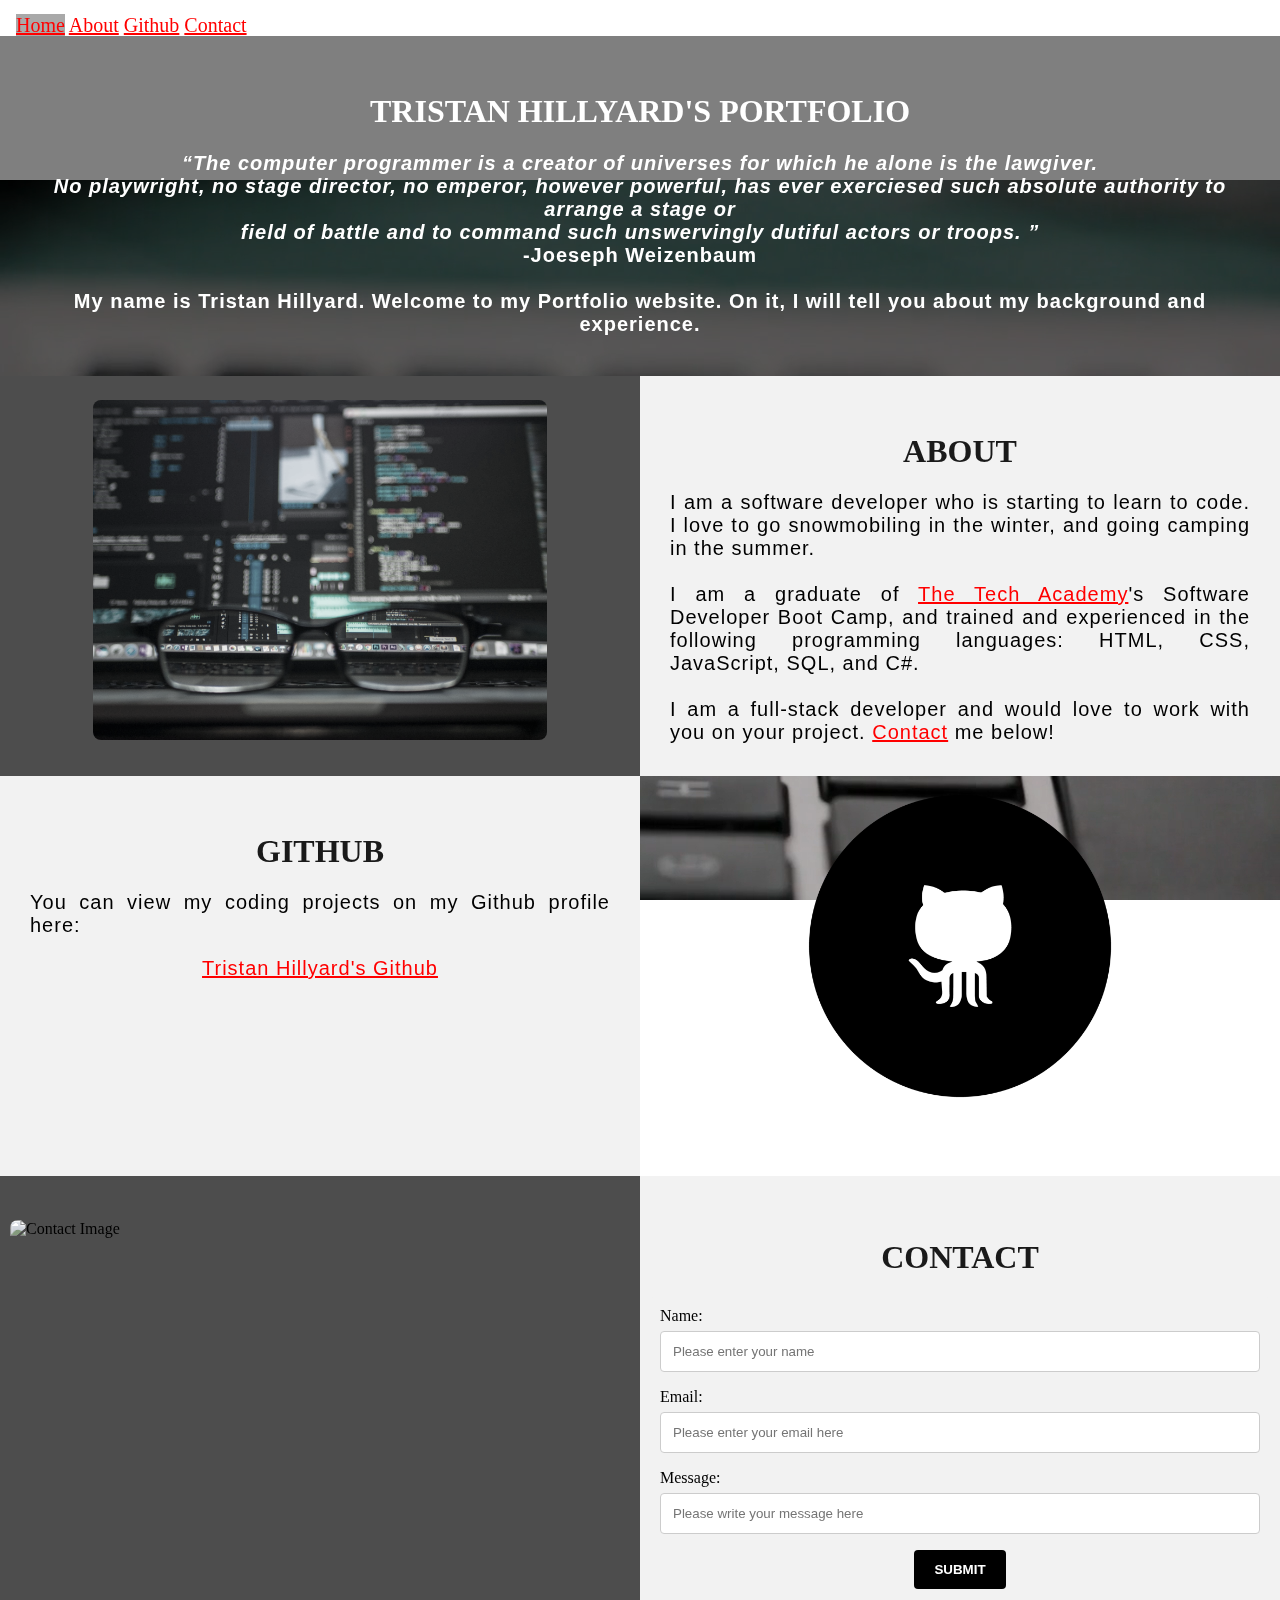
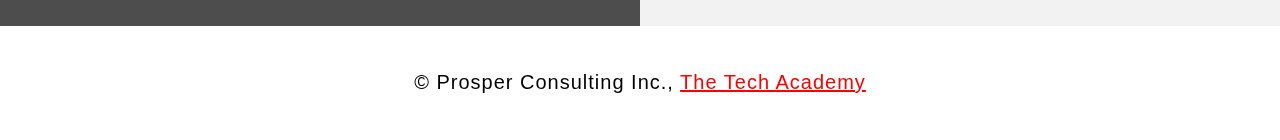
==== Final HTML&CSS Assignment/index.html @ 272a3c4b "Portfolio" ====
<!DOCTYPE html>
<html lang="en">
    <head>
        <meta charset="utf-8">
        <meta name="viewport" content="width=device-width"/>
        <title>Tristan Hillyard</title>
        <link rel="stylesheet" text="text/css" href="./CSS/portfolio.css">
    </head>

    <body class="Background">

            <div class="navbar">
                <a class="active" href="#home">Home</a>
                <a href="About">About</a>
                <a href="Github">Github</a>
                <a href="Contact">Contact</a>
            </div>

            <br>
            <br>

            <div id="Home">
                <video autoplay muted loop id="Keyboard">
                    <source src="Images/Keyboard.mp4" type="video/mp4">
                    Your browser does not support HTML5 video.
                </video>
            </div>

            <!--Video text-->
            <div class="Video_Text">
                <h1 class="white_text">Tristan Hillyard's Portfolio</h1>
                <strong>
                    <p class="center">
                        <q>The computer programmer is a creator of universes for which he alone is the lawgiver.
                            <br>No playwright, no stage director, no emperor, however powerful, has ever exerciesed such
absolute authority to arrange a stage or
                            <br>field of battle and to command such unswervingly dutiful actors or troops.
                        </q>
                        <br> -Joeseph Weizenbaum
                        <br>
                        <br> My name is Tristan Hillyard. Welcome to my Portfolio website. On it, I will tell you about my background and experience.
                    </p>
                </strong>
            </div>

            <!--About Section-->
            <div class="Row" id="About">
                <!--Left Column-->
                <div class="Column_2">
                    <img src="Images/glasses.jpg" alt="Glasses and coding screen">
                </div>
                <!--Right Column-->
                <div class="Column_1">
                    <h1>About</h1>
                    <P> I am a software developer who is starting to learn to code. I love to go snowmobiling in the winter, and going camping in the summer.
                        <br>
                        <br> I am a graduate of <a href="https://www.learncodinganywhere.com" target="_blank">The Tech Academy</a>'s Software Developer Boot Camp, and trained and experienced in the following programming languages:
HTML, CSS, JavaScript, SQL, and C#.
                        <br>
                        <br>I am a full-stack developer and would love to work with you on your project. <a href="#Contact">Contact</a> me below!
                    </P>
                </div>
            </div>

            <!--Github section-->
            <div class="Row" id="Github">
                <!--Left Column-->
                <div class="Column_1">
                    <h1>Github</h1>
                    <p>
                        You can view my coding projects on my Github profile here:
                        <br>
                        <p class="center"><a href="https://github.com/TristanHillyard" target="_blank">Tristan Hillyard's Github</a></p>
                    </p>
                </div>
                <!--Right Column-->
                <div clas="Column_2">
                    <a href="https://github.com/TristanHillyard" target="_blank"><img src="Images/Github.png" alt="Github Logo"></a>
                </div>
            </div>

            <!--Contact Section-->
            <div class="Row" id="Conact">
                <!--Contact Image, Left column-->
                <div class="Column_2 Column_tall">
                    <img src="Images/longcodingscreen.jpg" alt="Contact Image">
                </div>
                <!--Contact Form Right Column-->
                <div class="Column_1 Column_tall">
                    <h1>Contact</h1>
                    <!--This specifies where and how to send the form data; we are leacing it blank-->
                    <form action="https://formspree.io/f/xrgolqvj" method="POST"><!--Here we are utilizing a 3rd party service to submit the contact form data, inster your formspree endpoint in the action attribute-->
                        <label>Name:</label>
                            <input type="text" placeholder="Please enter your name">
                        <label>Email:</label>
                            <input type="text" id="Email" name="Message" placeholder="Please enter your email here">
                        <label>Message:</label>
                            <input type="text" id="Message" name="Message" placeholder="Please write your message here">
                            <input type="submit" value="SUBMIT">
                    </form>
                </div>
            </div>

            <!--Footer Section-->
            <footer>
                <p>
                    <p class="center">&copy; Prosper Consulting Inc., <a href="https://www.learncodinganywhere.com/" target="_blank">The Tech Academy</a></p>
                </p>
            </footer>
    </body>
</html>
---- Final HTML&CSS Assignment/CSS/portfolio.css ----
/* General Styling */
/* Body */
body {
    margin: 0%; /* This ensures our site displays all the way to the edge of the browser */
} 

/*Heading 1 elements */
h1 {
    text-transform: uppercase;
    font-family: 'Times New Roman', Times, serif;
    text-align: center;
    margin-top: 3%;
    color: #1a1a1a;
}

/*Heading 1 element effects */
h1:hover {
    filter: grayscale(5%);
    transform: scale(1.1);
    transition: transform 1s;
}

/* Styling for portfolio title text */
.white_text {
    color: #fff;
}

/* Paragraph elements */
p {
    font-family: Arial, Helvetica, sans-serif;
    text-align: justify;
    letter-spacing: 1px;
    font-size: 20px;
    padding-left: 20px;
    padding-right: 20px;
}

p:hover {
    transition: transfroms 1s;
        transform: scale(1.01);
}

.center {
    text-align: center;
}

.center:hover {
    transition: transform 2s;
    transform: scale(1.1);
}

a {
    color: red;
}

q {
    font-style: italic;
}

img {
    filter: grayscale(75%);
    border-radius: 8px;
    max-width: 100%;
    height: 340px;
    display: block;
    margin-left: auto;
    margin-right: auto;
}

img:hover {
    filter: grayscale(5%);
    transition: transform 1s;
    transform: scale(1.1);
}

/* The @media rule is used in media queries to apply different styles for different media/types
of devices. On screens 576px and smaller the images will be 100px tall and centered vertically
in the column */
@media screen and (max-width: 576px) {
    img {
        height: 100px;
        margin-top: 150px;
    }
}

/* Styling for footer element */
footer {
    padding: 2%;
    background-color: white;
}
/* End of General Styling */

/* NavBar Styling */
.navbar {
    float: left;
    display: block;
    color: white;
    padding: 14px 16px;
    text-decoration: none;
    font-family: Cambria, Cochin, Georgia, Times, 'Times New Roman', serif;
    font-size: 20px;
    text-align: center;
    position: relative;
    -webkit-animation: moveNavText 5.75s;
    animation: moveNavText 5.75s;
}

/*moveNavText animation effects for moving the navbar text from above the view to hte navbar */
@keyframes moveNavText {
    from {top: -100vw;}
    to {top: 0vw;}
}

/*Screens 576px and smaller will display navbar links equally distributed */
@media screen and (max-width: 576px) {
    .navbar a{
        width: 25%;
        font-size: 12px;
    }
}

/* Navbar hover effects */
.navbar a:hover {
    background-color: #f4f4f4;
    color: black;
    font-weight: bold;
}

/*Navbar home button */
.navbar a.active {
    background-color: darkgray;
}
/*End of Navbar Styling */

/*Video Styling */
#Keyboard {
    position: fixed;
    right: 0;
    bottom: 0;
    min-width: 100%;
    z-index: -1;
}

/* Screens that are 567 px and smaller will not display the backgroud video */
@media screena and (max-width:576p) {
    #Keyboard {
        display: none;
    }
}

/*Texts over the video */
.Video_Text {
    background-color: rgba(0,0,0,0.5);
    color: white;
    width: 100%;
    padding: 20px;
    position: relative;
    -webkit-animation: moveVideoText 5.75s;
    animation: moveVideoText 5.75s;
}

/* This animation effect causes the overlay video text to move up from the bottom of the page upon page load*/
@keyframes moveVideoText {
    from {top: -100vw;}
    to {top: 0vw;}
}
/*End of Video Styling */

/*Table Styling  this section covers the styling of the columns and rows within the table*/
* {
    box-sizing: border-box;
}

.Column_1 {
    float: left;
    width: 50%; /*This ensures the column takes up half of the page width */
    padding: 10px;
    padding-top: 3%; /*Space between the top of the column and headings */
    height: 400px;
    background-color: #f2f2f2;
}

@media screen and (max-width: 576px){
    .Column_1 {
        overflow: auto;
    }
}

.Column_2 {
    float: left;
    width: 50%;
    padding: 10px;
    padding-top: 1.9%;
    height: 400px;
    background-color: #4d4d4d;
}

/*This class applied to the columns in teh final row, overriding the height and padding
to provide more room for the contact form while keeping the rest of column1&2 */
.Column_tall {
    padding-top: 3.5%;
    height: 450px;
}

/* This inserts something after the content of selected elements */
.Row:after {
    content: "";
    display: table;
    clear: both;
}
/*End of table styling */

/*Contact Form Styling */
input[type=text] {
    width: 100%;
    padding: 12px;
    border: 1px solid #ccc;
    border-radius: 4px;
    box-sizing: border-box;
    margin-top: 6px;
    margin-bottom: 16px;
    resize: vertical;
    font-family: 'Gill Sans', 'Gill Sans MT', Calibri, 'Trebuchet MS', sans-serif;
}

/*Hover effects for input boxes */
input[type=text]:hover {
    box-shadow: 0 0 5px #00004d inset; /*Creates blue shadow */
}

/*Submit Button */
input[type=submit] {
    background-color: black;
    color: white;
    font-weight: bold;
    padding: 12px 20px;
    border: none;
    border-radius: 4px;
    cursor: pointer;
    display: block;
    margin-left: auto;
    margin-right: auto;
    font-family: 'Gill Sans', 'Gill Sans MT', Calibri, 'Trebuchet MS', sans-serif;
}

/* Hover effect for submit button */
input[type=submit]:hover {
    background-color: white;
    color: black;
    transform: scale(1.5);
    transition: transform 1.5s;
}

/* Form element */
form {
    border-radius: 5px;
    background-color: #f2f2f2;
    padding: 10px;
    font-family: "Trebuchet MS", Optima;
}
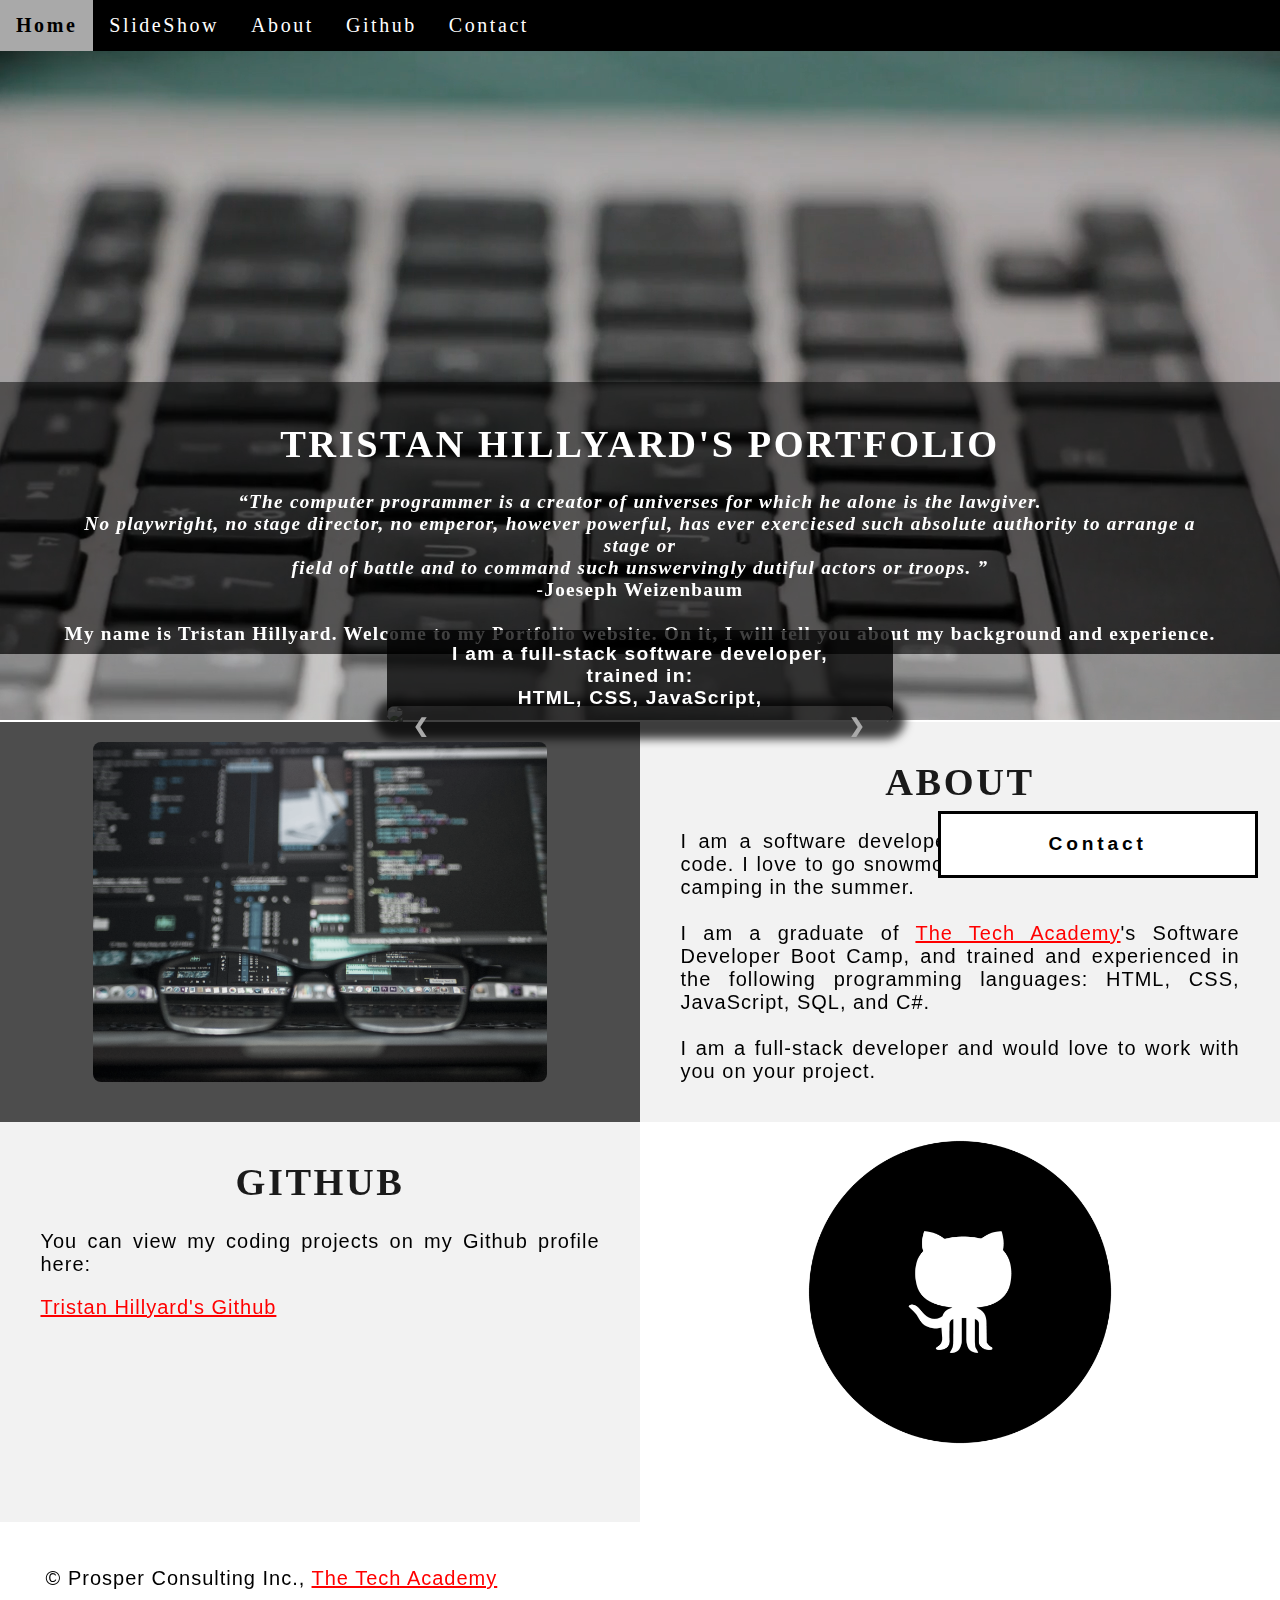
==== commit 5b401969: "Update Portfolio" ====
--- a/Final HTML&CSS Assignment/index.html
+++ b/Final HTML&CSS Assignment/index.html
@@ -11,15 +11,19 @@
 
             <div class="navbar">
                 <a class="active" href="#home">Home</a>
+                <a href="#SlideShow">SlideShow</a>
                 <a href="About">About</a>
                 <a href="Github">Github</a>
-                <a href="Contact">Contact</a>
+                <a onclick="openForm()" ondblclick="closeForm()">Contact</a> <!--Makes it so that our openForm function runs when we click contact-->
             </div>
 
             <br>
             <br>
 
             <div id="Home">
+                <br>
+                <br>
+
                 <video autoplay muted loop id="Keyboard">
                     <source src="Images/Keyboard.mp4" type="video/mp4">
                     Your browser does not support HTML5 video.
@@ -28,19 +32,48 @@
 
             <!--Video text-->
             <div class="Video_Text">
-                <h1 class="white_text">Tristan Hillyard's Portfolio</h1>
-                <strong>
-                    <p class="center">
-                        <q>The computer programmer is a creator of universes for which he alone is the lawgiver.
-                            <br>No playwright, no stage director, no emperor, however powerful, has ever exerciesed such
+                <h1 style="color:white;">Tristan Hillyard's Portfolio</h1>
+                <p>
+                    <strong>
+                        <center>
+                            <q>The computer programmer is a creator of universes for which he alone is the lawgiver.
+                                <br>No playwright, no stage director, no emperor, however powerful, has ever exerciesed such
 absolute authority to arrange a stage or
-                            <br>field of battle and to command such unswervingly dutiful actors or troops.
-                        </q>
-                        <br> -Joeseph Weizenbaum
-                        <br>
-                        <br> My name is Tristan Hillyard. Welcome to my Portfolio website. On it, I will tell you about my background and experience.
-                    </p>
-                </strong>
+                                <br>field of battle and to command such unswervingly dutiful actors or troops.
+                            </q>
+                            <br> -Joeseph Weizenbaum
+                            <br>
+                            <br> My name is Tristan Hillyard. Welcome to my Portfolio website. On it, I will tell you about my background and experience.
+                        </center>
+                    </strong
+                </p>
+            </div>
+
+            <!--Slideshow section-->
+            <div id="#SlideShow">
+                <div id="Slideshow_Background">
+                    <div id="Slideshow_Container">
+
+                        <div class="mySlides fade">
+                            <div class="Slide_Number">1 / 2</div>
+                            <img class="Slide_Show_Images" src="./Images/portfolio_1.jpg" style="width: 100%">
+                            <div class="text">I am a full-stack software developer, <br> trained in:<br>HTML, CSS, JavaScript,</div>
+                        </div>
+
+                        <div class="mySlides fade">
+                            <div class="Slide_Number">2 / 2</div>
+                            <img class="Slide_Show_Images" src="Images/portfolio_2.jpg" style="width: 100%;">
+                            <div class="text">
+                                <a onclick="openForm()" href="#Contact" style="color:white;">Contact me now!</a>
+                            </div>
+                        </div>
+                        <a class="Previous" onclick="plusSlides(-1)">&#10094;</a>
+                        <a class="Next" onclick="plusSlides(1)">&#10095</a>
+                    </div>
+                    <div style="text-align: center;">
+                        <span class="dot" onclick="currentSlide(1)"></span>
+                        <span class="dot" onclick="currentSlide(2)"></span>
+                </div>
             </div>
 
             <!--About Section-->
@@ -57,7 +90,7 @@
                         <br> I am a graduate of <a href="https://www.learncodinganywhere.com" target="_blank">The Tech Academy</a>'s Software Developer Boot Camp, and trained and experienced in the following programming languages:
 HTML, CSS, JavaScript, SQL, and C#.
                         <br>
-                        <br>I am a full-stack developer and would love to work with you on your project. <a href="#Contact">Contact</a> me below!
+                        <br>I am a full-stack developer and would love to work with you on your project.
                     </P>
                 </div>
             </div>
@@ -80,25 +113,22 @@
             </div>
 
             <!--Contact Section-->
-            <div class="Row" id="Conact">
-                <!--Contact Image, Left column-->
-                <div class="Column_2 Column_tall">
-                    <img src="Images/longcodingscreen.jpg" alt="Contact Image">
-                </div>
-                <!--Contact Form Right Column-->
-                <div class="Column_1 Column_tall">
-                    <h1>Contact</h1>
-                    <!--This specifies where and how to send the form data; we are leacing it blank-->
-                    <form action="https://formspree.io/f/xrgolqvj" method="POST"><!--Here we are utilizing a 3rd party service to submit the contact form data, inster your formspree endpoint in the action attribute-->
-                        <label>Name:</label>
-                            <input type="text" placeholder="Please enter your name">
-                        <label>Email:</label>
-                            <input type="text" id="Email" name="Message" placeholder="Please enter your email here">
-                        <label>Message:</label>
-                            <input type="text" id="Message" name="Message" placeholder="Please write your message here">
-                            <input type="submit" value="SUBMIT">
-                    </form>
-                </div>
+            <div id="Contact">
+                <button onclick="openForm()" class="Pop_Up_Button">Contact</button>
+                    <div class="form-popup" id="myform">
+                        <h1>Contact</h1>
+                        <!--This specifies where and how to send the form data; we are leacing it blank-->
+                        <form action="https://formspree.io/f/xrgolqvj" method="POST" class="form-container"><!--Here we are utilizing a 3rd party service to submit the contact form data, inster your formspree endpoint in the action attribute-->
+                            <label>Name:</label>
+                                <input type="text" placeholder="Please enter your name">
+                            <label>Email:</label>
+                                <input type="text" id="Email" name="Message" placeholder="Please enter your email here">
+                            <label>Message:</label>
+                                <input type="text" id="Message" name="Message" placeholder="Please write your message here">
+                <button type="submit" class="btn">SUBMIT</button>
+                <button type="button" class="btn cancel" onclick="closeForm()">CLOSE</button>
+                        </form>
+                    </div>
             </div>
 
             <!--Footer Section-->
@@ -107,5 +137,6 @@
                     <p class="center">&copy; Prosper Consulting Inc., <a href="https://www.learncodinganywhere.com/" target="_blank">The Tech Academy</a></p>
                 </p>
             </footer>
+            <script src="JS/portfolio.js"></script>
     </body>
 </html>--- a/Final HTML&CSS Assignment/CSS/portfolio.css
+++ b/Final HTML&CSS Assignment/CSS/portfolio.css
@@ -1,9 +1,276 @@
+html {
+    scroll-behavior: smooth; /*This ensures that the page scrolling is smooth when the nav bar is clicked */
+} 
 /* General Styling */
 /* Body */
 body {
     margin: 0%; /* This ensures our site displays all the way to the edge of the browser */
+    opacity: 1; /*this and transition affect the page loading fade in effect */
+    transition: 3s opacity;
+    letter-spacing: .2vw;
+    font-family: Georgia, 'Times New Roman', Times, serif;
+    font-size: 1.5vw;
 } 
 
+body.fade-out {
+    opacity: .1;
+    transition: none;
+}
+
+/*NavBar */
+.navbar {
+    overflow: hidden;
+    background-color: black;
+    position: fixed;
+    top: 0;
+    width: 100%;
+    z-index: 1;
+    position: fixed;
+    -webkit-animation:  moveNav 5s;
+    animation: moveNav 5s;
+}
+/* NavBar text */
+.navbar a{
+    float: left;
+    display: block;
+    color: white;
+    padding: 14px 16px;
+    text-decoration: none;
+    font-family: Cambria, Cochin, Georgia, Times, 'Times New Roman', serif;
+    font-size: 20px;
+    text-align: center;
+    position: relative;
+    -webkit-animation: moveNavText 5.75s;
+    animation: moveNavText 5.75s;
+    letter-spacing: .2vw;
+}
+
+@keyframes moveNav {
+    from {left: -100vw}
+    to {left: 0vw}
+}
+/*moveNavText animation effects for moving the navbar text from above the view to hte navbar */
+@keyframes moveNavText {
+    from {top: -100vw;}
+    to {top: 0vw;}
+}
+
+/*Screens 576px and smaller will display navbar links equally distributed */
+@media screen and (max-width: 576px) {
+    .navbar a{
+        width: 25%;
+        font-size: 12px;
+    }
+}
+
+/* Navbar hover effects */
+.navbar a:hover {
+    background-color: #f4f4f4;
+    color: black;
+    font-weight: bold;
+    cursor: pointer;
+    -webkit-transition-duration: 1s;
+    transition-duration: 1s;
+}
+
+/*Navbar home button */
+.navbar a.active {
+    background-color: darkgray;
+}
+
+@keyframes zoominoutsinglefeatured {
+    0% {
+        transform: scale(1.5,1.5);
+    }
+    100% {
+        transform: scale(1,1);
+    }
+}
+/*End of Navbar Styling */
+
+/*Video Styling */
+#Keyboard {
+    position: fixed;
+    right: 0;
+    bottom: 0;
+    min-width: 100%;
+    top: 0;
+    z-index: -1;
+    animation: zoominoutsinglefeatured 5s;
+}
+
+/*Texts over the video */
+.Video_Text {
+    background-color: rgba(0,0,0,0.5);
+    color: white;
+    width: 100%;
+    padding-top: .1vh;
+    padding-bottom: 1vh;
+    margin-top: 23%;
+    position: relative;
+    -webkit-animation: moveNav 4s;
+    animation: moveNav 4s;
+}
+
+/* Slideshow styling */
+#Slideshow_Background {
+    background: rgba(255,255,255, 0.35);
+}
+
+.mySlides {
+    display: none;
+}
+
+@-webkit-keyframes fade {
+    from {opacity: .4;}
+    to {opacity: 1;}
+}
+
+@keyframes fade {
+    from {opacity: .4;}
+    to {opacity: 1;}
+}
+
+/*Slide show Section / container */
+#Slideshow_Container {
+    width: 39.5vw;
+    height: auto;
+    padding-top: 4%;
+    position: relative;
+    margin: auto;
+}
+
+/*Images contained within the slideshow */
+.Slide_Show_Images {
+    vertical-align: middle;
+    height: auto;
+    box-shadow: 0px 5px 10px 12px rgba(0, 0, 0, .75);
+    width: auto;
+}
+
+/* Next and Previous */
+.Previous, .Next {
+    cursor: pointer;
+    position: absolute;
+    top: 50%;
+    width: auto;
+    padding: 2vw;
+    margin-top: -0vw;
+    color: darkgray;
+    font-weight: bold;
+    font-size: 1.5vw;
+    border-radius: 0 3px 3px 0;
+    user-select: none;
+    transition: 0.6 ease;
+}
+
+/*Positioning next */
+.Next {
+    right: 0;
+    border-radius: 3px 0 0 3px;
+}
+
+/*Hover affect for previous and next */
+.Previous:hover, .Next:hover {
+    background-color: rgba(0,0,0,0.8);
+    color: white;
+}
+
+/*Slideshow text */
+.text {
+    color: white;
+    padding: 1vw;
+    position: absolute;
+    bottom: 0;
+    width: 100%;
+    text-align: center;
+    font-family: Verdana, Geneva, Tahoma, sans-serif;
+    letter-spacing: .1vw;
+    font-size: 1.5vw;
+    background-color: rgba(0, 0, 0,0.75);
+    font-weight: bold;
+    border-radius: 7px 7px 7px 7px;
+}
+
+/*Number text 1/2 */
+.Slide_Number {
+    color: white;
+    position: absolute;
+    top: 0;
+    font-family: Verdana, Geneva, Tahoma, sans-serif;
+    letter-spacing: .1vw;
+    font-size: 1.5vw;
+    font-weight: bold;
+    display: none;
+}
+
+/*dots under the slideshow */
+.dot {
+    cursor: pointer;
+    height: 1vw;
+    width: 1vw;
+    margin: .25vw;
+    background-color: white;
+    border-radius: 50%;
+    display: inline-block;
+    transition: background-color 0.6s ease;
+    position: relative;
+    display: none;
+}
+
+/* Hover effect for the slideshow */
+.active, .dot:hover {
+    background-color: black;
+}
+
+/*fade animation */
+.fade {
+    -webkit-animation-name: fade;
+    -webkit-animation-duration: 1.5s;
+    animation-name: fade;
+    animation-duration: 1.5s;
+}
+/* This animation effect causes the overlay video text to move up from the bottom of the page upon page load*/
+@keyframes moveVideoText {
+    from {top: -100vw;}
+    to {top: 0vw;}
+}
+/*End of Video Styling */
+
+/*Table Styling  this section covers the styling of the columns and rows within the table*/
+* {
+    box-sizing: border-box;
+}
+
+.Column_1 {
+    float: left;
+    width: 50%; /*This ensures the column takes up half of the page width */
+    padding: 1.6%;
+    height: 400px;
+    background-color: #f2f2f2;
+}
+
+@media screen and (max-width: 576px){
+    .Column_1 {
+        overflow: auto;
+    }
+}
+
+.Column_2 {
+    float: left;
+    width: 50%;
+    padding: 1.6%;
+    height: 400px;
+    background-color: #4d4d4d;
+}
+
+/* This inserts something after the content of selected elements */
+.Row:after {
+    content: "";
+    display: table;
+    clear: both;
+}
+/*End of table styling */
 /*Heading 1 elements */
 h1 {
     text-transform: uppercase;
@@ -11,18 +278,6 @@
     text-align: center;
     margin-top: 3%;
     color: #1a1a1a;
-}
-
-/*Heading 1 element effects */
-h1:hover {
-    filter: grayscale(5%);
-    transform: scale(1.1);
-    transition: transform 1s;
-}
-
-/* Styling for portfolio title text */
-.white_text {
-    color: #fff;
 }
 
 /* Paragraph elements */
@@ -35,18 +290,12 @@
     padding-right: 20px;
 }
 
-p:hover {
-    transition: transfroms 1s;
-        transform: scale(1.01);
-}
-
-.center {
+center {
     text-align: center;
-}
-
-.center:hover {
-    transition: transform 2s;
-    transform: scale(1.1);
+    letter-spacing: .1vw;
+    font-size: 1.5vw;
+    padding-left: 5vw;
+    padding-right: 5vw;
 }
 
 a {
@@ -55,6 +304,7 @@
 
 q {
     font-style: italic;
+    font-weight: bold;
 }
 
 img {
@@ -63,8 +313,23 @@
     max-width: 100%;
     height: 340px;
     display: block;
-    margin-left: auto;
-    margin-right: auto;
+    margin: auto auto auto auto;
+}
+
+center:hover {
+    transition: transform 2s;
+    transform: scale(1.1);
+}
+
+p:hover {
+    color: #00004d;
+    transition: transform 1s;
+    transform: scale(2.01);
+}
+
+h1:hover {
+    color: black;
+    font-weight: normal;
 }
 
 img:hover {
@@ -73,188 +338,97 @@
     transform: scale(1.1);
 }
 
-/* The @media rule is used in media queries to apply different styles for different media/types
-of devices. On screens 576px and smaller the images will be 100px tall and centered vertically
-in the column */
-@media screen and (max-width: 576px) {
-    img {
-        height: 100px;
-        margin-top: 150px;
-    }
-}
-
-/* Styling for footer element */
+/* End of General Styling */
+
+/*contact form styling */
+@keyframes movePopup {
+    from {right: -40vw}
+    to {bottom: 1.75vw;}
+}
+
+/* Button used to open the contact form - fixed at the bottom of the page*/
+.Pop_Up_Button {
+    bottom: 1.75vw;
+    right: 1.75vw;
+    width: 25vw;
+    background-color: white;
+    color: black;
+    border: solid;
+    cursor: pointer;
+    position: fixed;
+    -webkit-animation: movePopup 5s;
+    animation: movePopup 5s;
+}
+
+/* The popup form -hidden by default*/
+.form-popup {
+    border: 3px solid #f0f1f0;
+    z-index: 8;
+    display: none;
+    position: fixed;
+    bottom: 6px;
+    right: 6px;
+}
+
+/*Form styling */
+.form-container input[type=text],.form-container input[type=password] {
+    width: 100%;
+    padding: .93vw;
+    margin: .6vw 0 .6vw 0;
+    border: none;
+    background: gainsboro;
+    font-family: Arial, Helvetica, sans-serif;
+    font-size: 1vw;
+}
+
+/*submit button */
+.form-container .btn {
+    background-color: white;
+    color: black;
+    border-color: black;
+    margin-bottom: 1vw;
+}
+
+/*Close button*/
+.form-container .cancel {
+    background-color: black;
+    color: white;
+    border-color: gray;
+}
+
+/*button styling */
+button {
+    font-family: Arial, Helvetica, sans-serif;
+    letter-spacing: .3vw;
+    font-size: 1.5vw;
+    font-weight: bold;
+    padding: 1.5vw 1.5vw;
+    border-style: solid;
+    cursor: pointer;
+    width: 100%;
+    height: auto;
+}
+
+/* hover effect for buttons*/
+button:hover, .form-container .btn:hover {
+    color: white;
+    background-color: darkred;
+    -webkit-transition-duration: 1s;
+    transition-duration: 1s;
+    border-style: solid;
+    border-color: silver;
+}
+.form-container .cancel:hover {
+    color: white;
+    background-color: darkred;
+    -webkit-transition-duration: 1s;
+    transition-duration: 1s;
+    border-style: solid;
+    border-color: black;
+}
+
+/*footer element */
 footer {
     padding: 2%;
     background-color: white;
-}
-/* End of General Styling */
-
-/* NavBar Styling */
-.navbar {
-    float: left;
-    display: block;
-    color: white;
-    padding: 14px 16px;
-    text-decoration: none;
-    font-family: Cambria, Cochin, Georgia, Times, 'Times New Roman', serif;
-    font-size: 20px;
-    text-align: center;
-    position: relative;
-    -webkit-animation: moveNavText 5.75s;
-    animation: moveNavText 5.75s;
-}
-
-/*moveNavText animation effects for moving the navbar text from above the view to hte navbar */
-@keyframes moveNavText {
-    from {top: -100vw;}
-    to {top: 0vw;}
-}
-
-/*Screens 576px and smaller will display navbar links equally distributed */
-@media screen and (max-width: 576px) {
-    .navbar a{
-        width: 25%;
-        font-size: 12px;
-    }
-}
-
-/* Navbar hover effects */
-.navbar a:hover {
-    background-color: #f4f4f4;
-    color: black;
-    font-weight: bold;
-}
-
-/*Navbar home button */
-.navbar a.active {
-    background-color: darkgray;
-}
-/*End of Navbar Styling */
-
-/*Video Styling */
-#Keyboard {
-    position: fixed;
-    right: 0;
-    bottom: 0;
-    min-width: 100%;
-    z-index: -1;
-}
-
-/* Screens that are 567 px and smaller will not display the backgroud video */
-@media screena and (max-width:576p) {
-    #Keyboard {
-        display: none;
-    }
-}
-
-/*Texts over the video */
-.Video_Text {
-    background-color: rgba(0,0,0,0.5);
-    color: white;
-    width: 100%;
-    padding: 20px;
-    position: relative;
-    -webkit-animation: moveVideoText 5.75s;
-    animation: moveVideoText 5.75s;
-}
-
-/* This animation effect causes the overlay video text to move up from the bottom of the page upon page load*/
-@keyframes moveVideoText {
-    from {top: -100vw;}
-    to {top: 0vw;}
-}
-/*End of Video Styling */
-
-/*Table Styling  this section covers the styling of the columns and rows within the table*/
-* {
-    box-sizing: border-box;
-}
-
-.Column_1 {
-    float: left;
-    width: 50%; /*This ensures the column takes up half of the page width */
-    padding: 10px;
-    padding-top: 3%; /*Space between the top of the column and headings */
-    height: 400px;
-    background-color: #f2f2f2;
-}
-
-@media screen and (max-width: 576px){
-    .Column_1 {
-        overflow: auto;
-    }
-}
-
-.Column_2 {
-    float: left;
-    width: 50%;
-    padding: 10px;
-    padding-top: 1.9%;
-    height: 400px;
-    background-color: #4d4d4d;
-}
-
-/*This class applied to the columns in teh final row, overriding the height and padding
-to provide more room for the contact form while keeping the rest of column1&2 */
-.Column_tall {
-    padding-top: 3.5%;
-    height: 450px;
-}
-
-/* This inserts something after the content of selected elements */
-.Row:after {
-    content: "";
-    display: table;
-    clear: both;
-}
-/*End of table styling */
-
-/*Contact Form Styling */
-input[type=text] {
-    width: 100%;
-    padding: 12px;
-    border: 1px solid #ccc;
-    border-radius: 4px;
-    box-sizing: border-box;
-    margin-top: 6px;
-    margin-bottom: 16px;
-    resize: vertical;
-    font-family: 'Gill Sans', 'Gill Sans MT', Calibri, 'Trebuchet MS', sans-serif;
-}
-
-/*Hover effects for input boxes */
-input[type=text]:hover {
-    box-shadow: 0 0 5px #00004d inset; /*Creates blue shadow */
-}
-
-/*Submit Button */
-input[type=submit] {
-    background-color: black;
-    color: white;
-    font-weight: bold;
-    padding: 12px 20px;
-    border: none;
-    border-radius: 4px;
-    cursor: pointer;
-    display: block;
-    margin-left: auto;
-    margin-right: auto;
-    font-family: 'Gill Sans', 'Gill Sans MT', Calibri, 'Trebuchet MS', sans-serif;
-}
-
-/* Hover effect for submit button */
-input[type=submit]:hover {
-    background-color: white;
-    color: black;
-    transform: scale(1.5);
-    transition: transform 1.5s;
-}
-
-/* Form element */
-form {
-    border-radius: 5px;
-    background-color: #f2f2f2;
-    padding: 10px;
-    font-family: "Trebuchet MS", Optima;
 }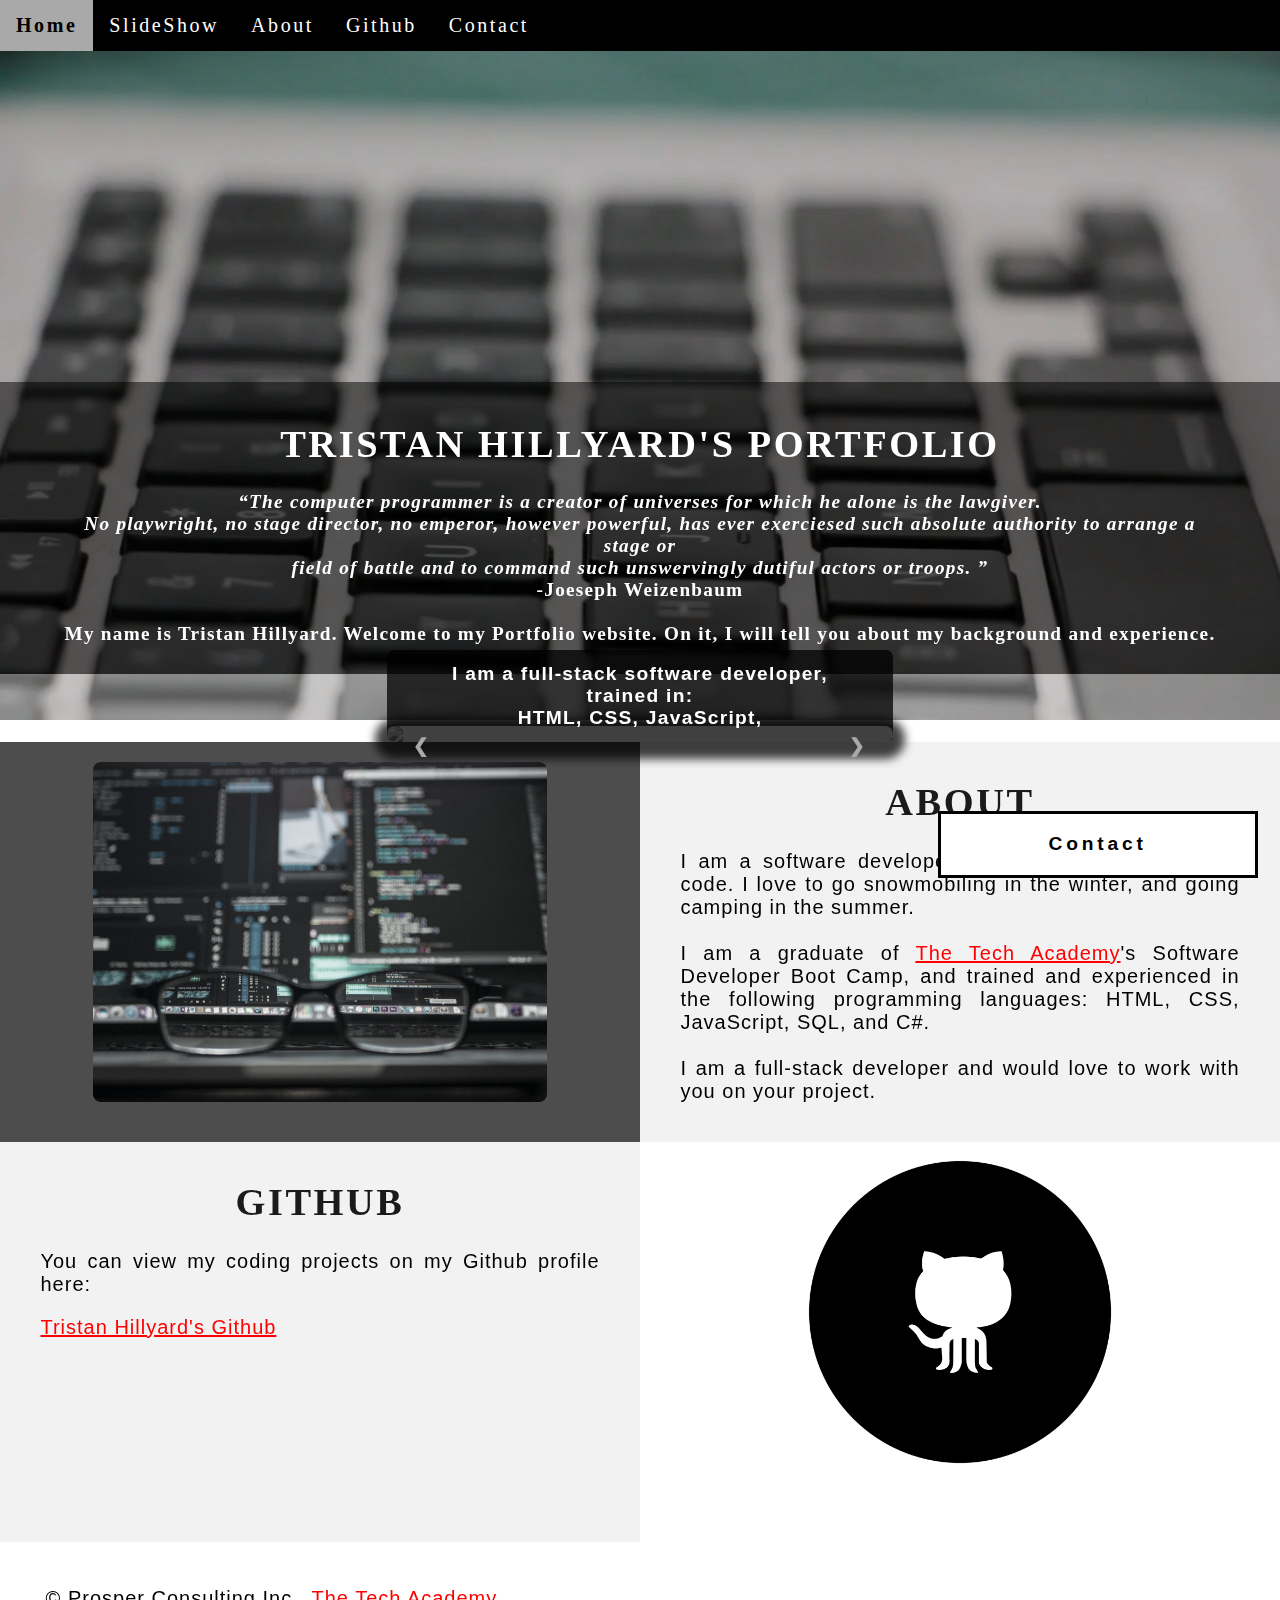
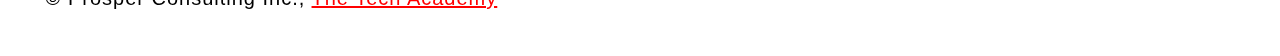
==== commit 8b9ea958: "fixing contact" ====
--- a/Final HTML&CSS Assignment/index.html
+++ b/Final HTML&CSS Assignment/index.html
@@ -12,9 +12,9 @@
             <div class="navbar">
                 <a class="active" href="#home">Home</a>
                 <a href="#SlideShow">SlideShow</a>
-                <a href="About">About</a>
-                <a href="Github">Github</a>
-                <a onclick="openForm()" ondblclick="closeForm()">Contact</a> <!--Makes it so that our openForm function runs when we click contact-->
+                <a href="#About">About</a>
+                <a href="#Github">Github</a>
+                <a onclick="openform()" ondblclick="closeform()">Contact</a> <!--Makes it so that our openForm function runs when we click contact-->
             </div>
 
             <br>
@@ -45,7 +45,7 @@
                             <br>
                             <br> My name is Tristan Hillyard. Welcome to my Portfolio website. On it, I will tell you about my background and experience.
                         </center>
-                    </strong
+                    </strong>
                 </p>
             </div>
 
--- a/Final HTML&CSS Assignment/CSS/portfolio.css
+++ b/Final HTML&CSS Assignment/CSS/portfolio.css
@@ -324,7 +324,7 @@
 p:hover {
     color: #00004d;
     transition: transform 1s;
-    transform: scale(2.01);
+    transform: scale(1.01);
 }
 
 h1:hover {
@@ -366,10 +366,16 @@
     z-index: 8;
     display: none;
     position: fixed;
-    bottom: 6px;
-    right: 6px;
-}
-
+    bottom: .5vw;
+    right: .5vw;
+    background:gray;
+}
+
+.form-container {
+    max-width: 49vw;
+    padding: 1vw;
+    background-color: white;
+}
 /*Form styling */
 .form-container input[type=text],.form-container input[type=password] {
     width: 100%;
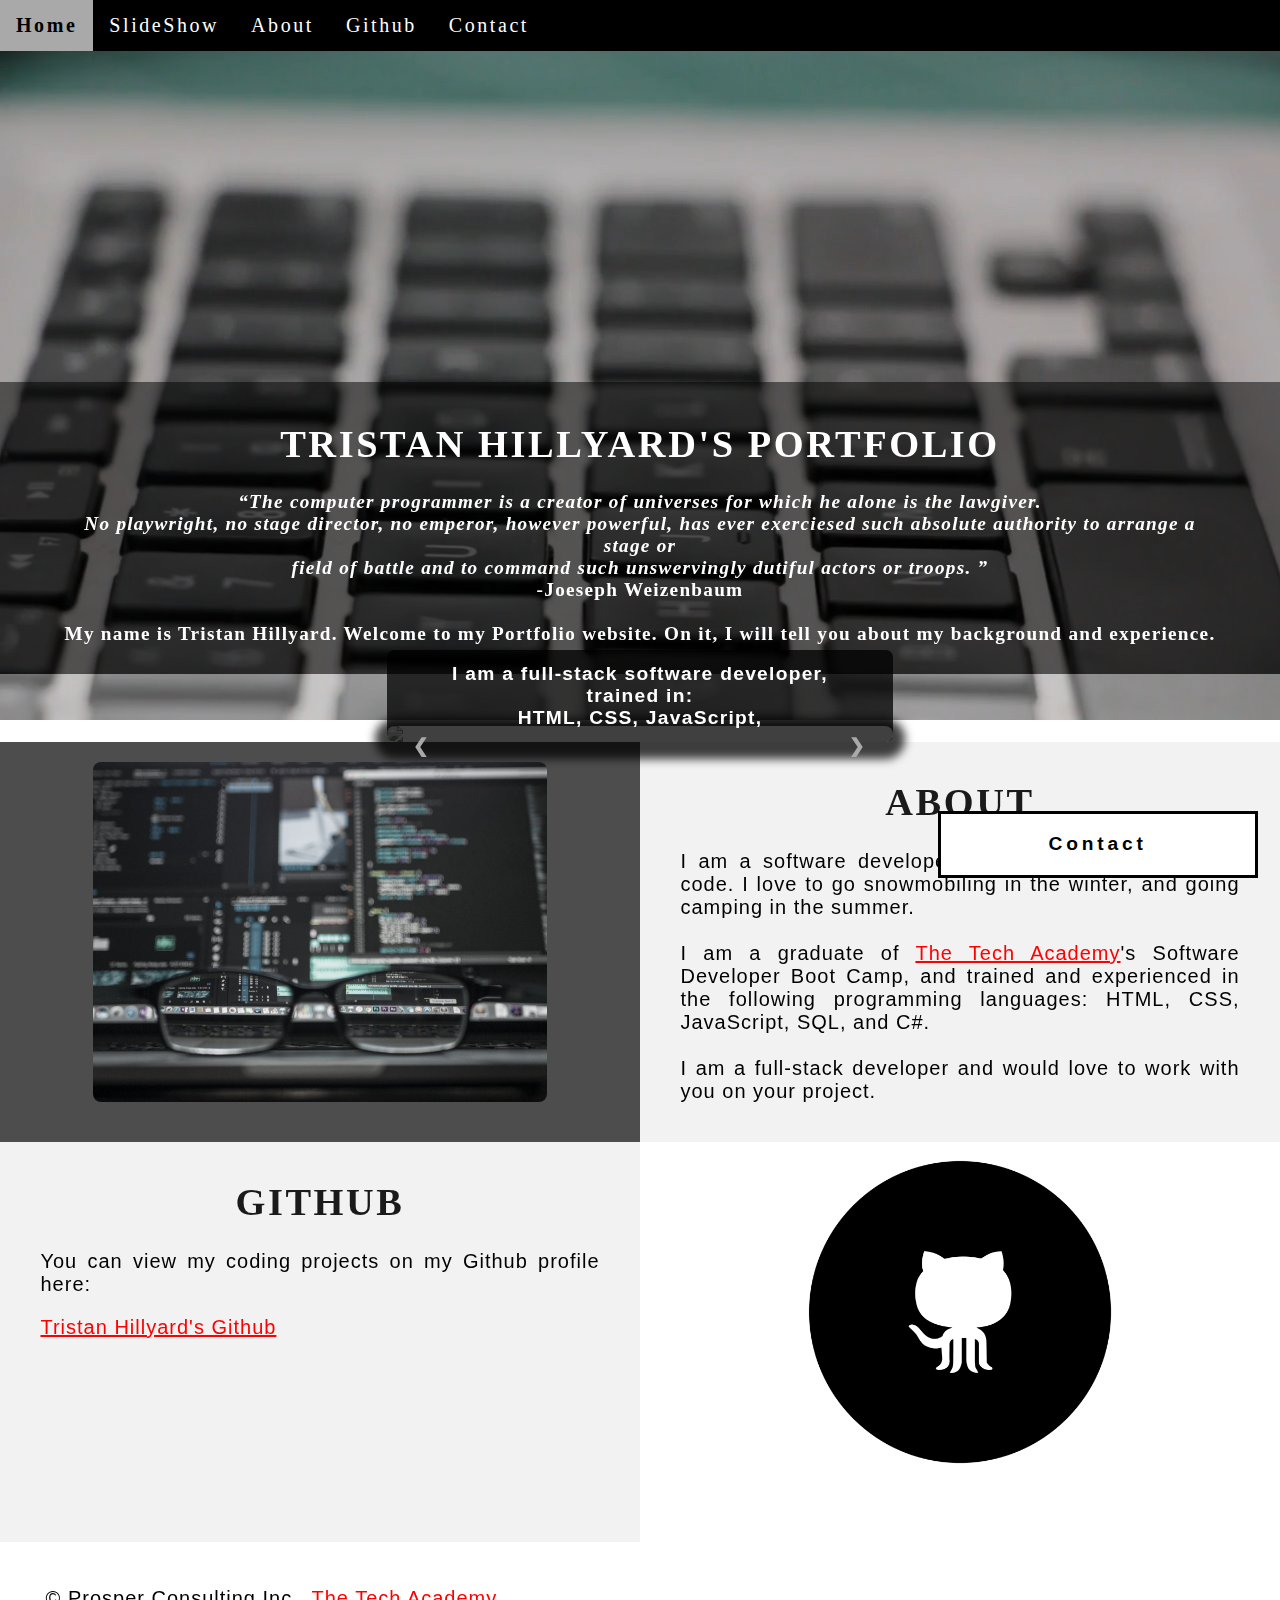
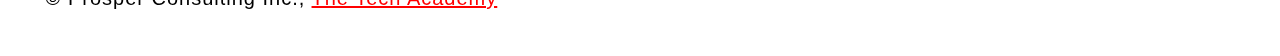
==== commit fe58f536: "fix nav bar" ====
--- a/Final HTML&CSS Assignment/index.html
+++ b/Final HTML&CSS Assignment/index.html
@@ -50,7 +50,7 @@
             </div>
 
             <!--Slideshow section-->
-            <div id="#SlideShow">
+            <div id="SlideShow">
                 <div id="Slideshow_Background">
                     <div id="Slideshow_Container">
 
@@ -77,21 +77,23 @@
             </div>
 
             <!--About Section-->
-            <div class="Row" id="About">
-                <!--Left Column-->
-                <div class="Column_2">
-                    <img src="Images/glasses.jpg" alt="Glasses and coding screen">
-                </div>
-                <!--Right Column-->
-                <div class="Column_1">
-                    <h1>About</h1>
-                    <P> I am a software developer who is starting to learn to code. I love to go snowmobiling in the winter, and going camping in the summer.
-                        <br>
-                        <br> I am a graduate of <a href="https://www.learncodinganywhere.com" target="_blank">The Tech Academy</a>'s Software Developer Boot Camp, and trained and experienced in the following programming languages:
+            <div id = About>
+                <div class="Row" id="About">
+                    <!--Left Column-->
+                    <div class="Column_2">
+                        <img src="Images/glasses.jpg" alt="Glasses and coding screen">
+                    </div>
+                    <!--Right Column-->
+                    <div class="Column_1">
+                        <h1>About</h1>
+                        <P> I am a software developer who is starting to learn to code. I love to go snowmobiling in the winter, and going camping in the summer.
+                            <br>
+                            <br> I am a graduate of <a href="https://www.learncodinganywhere.com" target="_blank">The Tech Academy</a>'s Software Developer Boot Camp, and trained and experienced in the following programming languages:
 HTML, CSS, JavaScript, SQL, and C#.
-                        <br>
-                        <br>I am a full-stack developer and would love to work with you on your project.
-                    </P>
+                            <br>
+                            <br>I am a full-stack developer and would love to work with you on your project.
+                        </P>
+                    </div>
                 </div>
             </div>
 
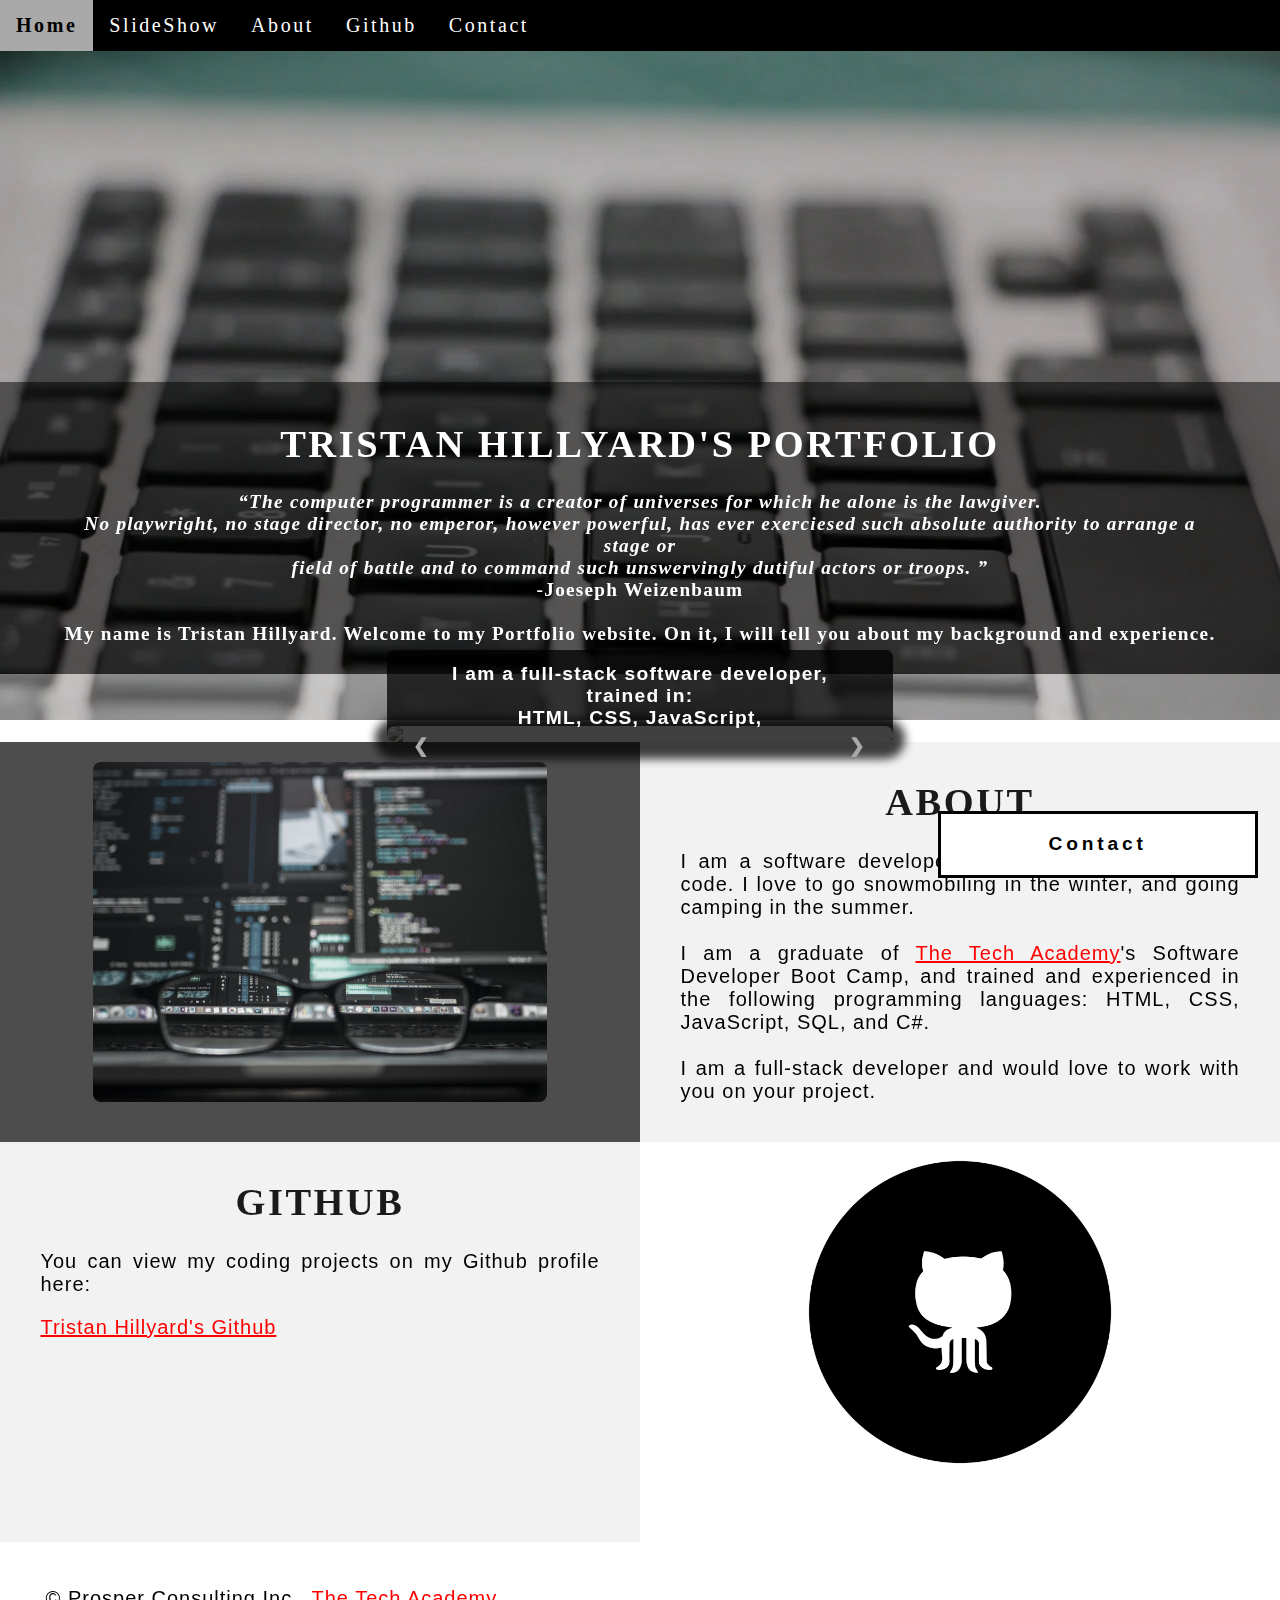
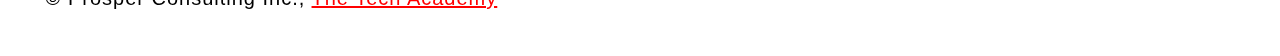
==== commit e7ad15e4: "home" ====
--- a/Final HTML&CSS Assignment/index.html
+++ b/Final HTML&CSS Assignment/index.html
@@ -20,7 +20,7 @@
             <br>
             <br>
 
-            <div id="Home">
+            <div id="home">
                 <br>
                 <br>
 
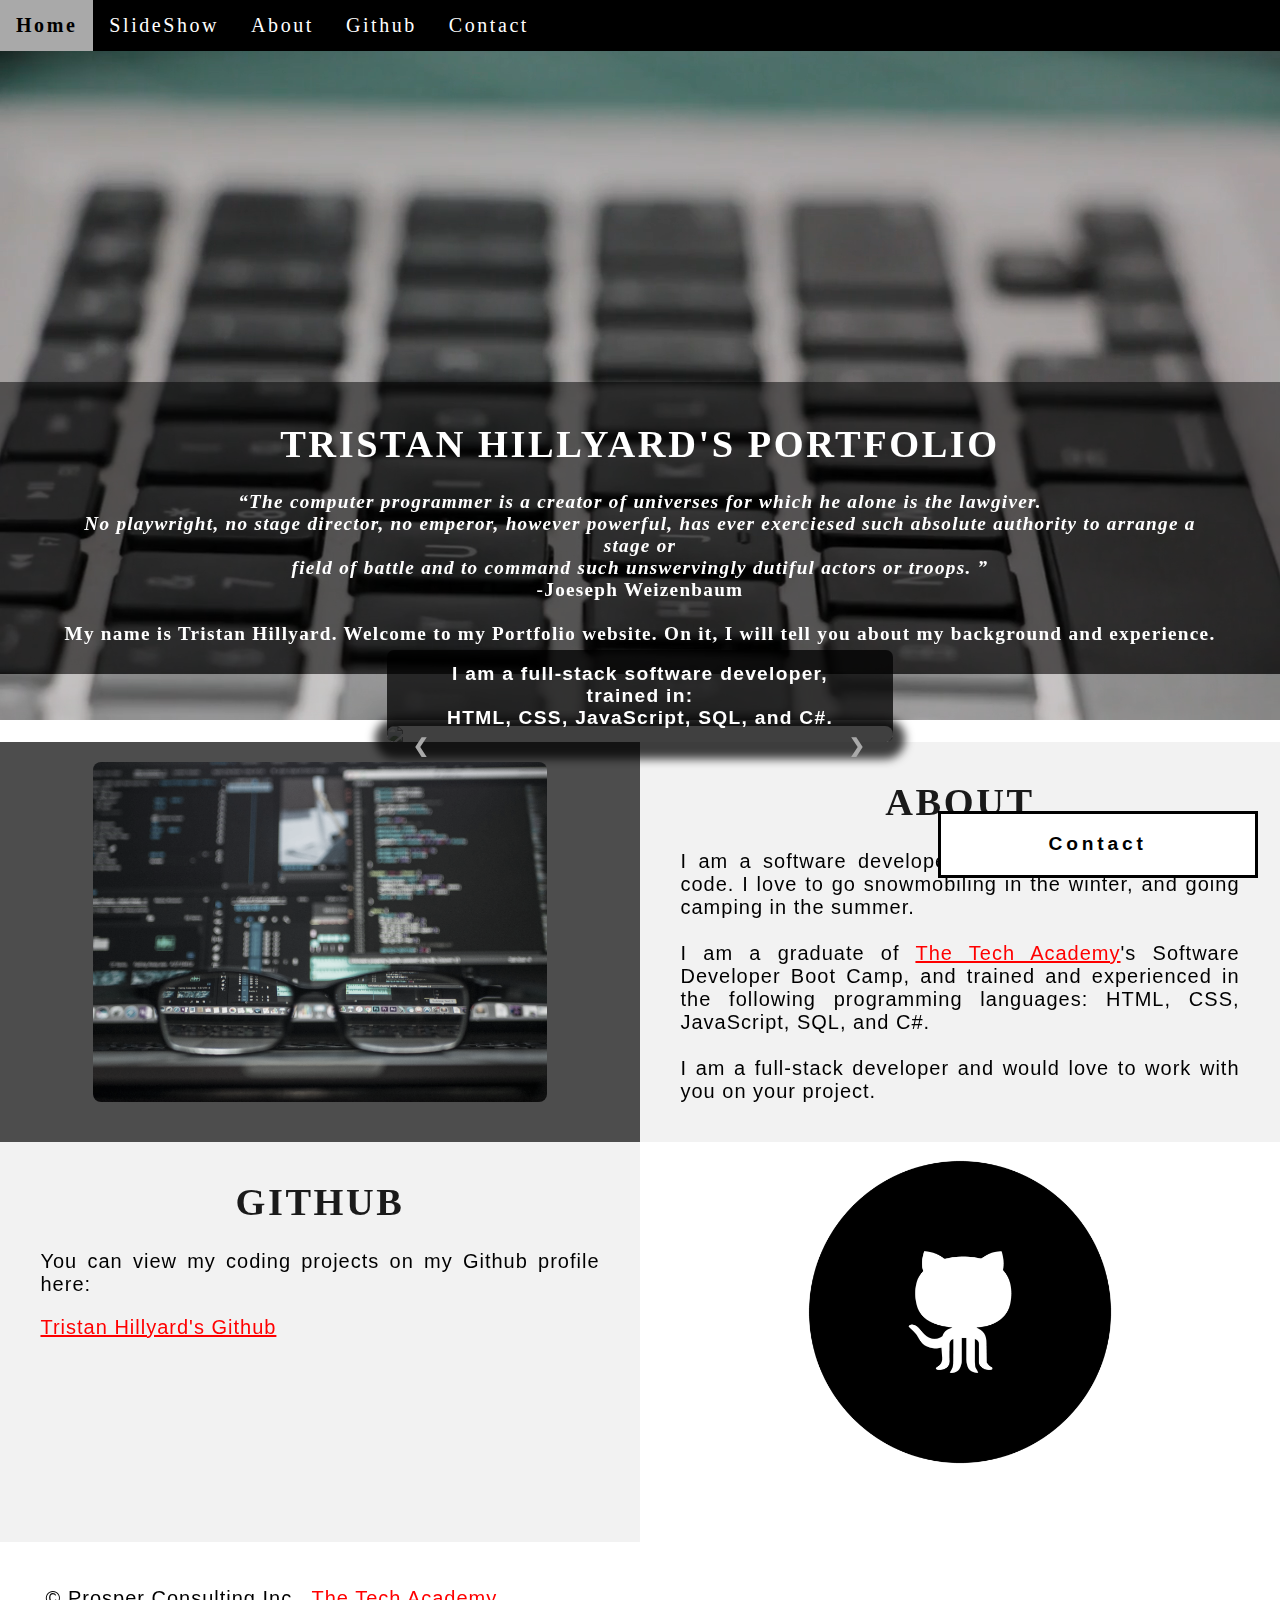
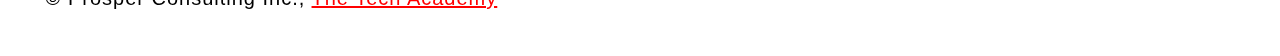
==== commit 8d59f4e3: "update what im trained in." ====
--- a/Final HTML&CSS Assignment/index.html
+++ b/Final HTML&CSS Assignment/index.html
@@ -57,7 +57,7 @@
                         <div class="mySlides fade">
                             <div class="Slide_Number">1 / 2</div>
                             <img class="Slide_Show_Images" src="./Images/portfolio_1.jpg" style="width: 100%">
-                            <div class="text">I am a full-stack software developer, <br> trained in:<br>HTML, CSS, JavaScript,</div>
+                            <div class="text">I am a full-stack software developer, <br> trained in:<br>HTML, CSS, JavaScript, SQL, and C#.</div>
                         </div>
 
                         <div class="mySlides fade">
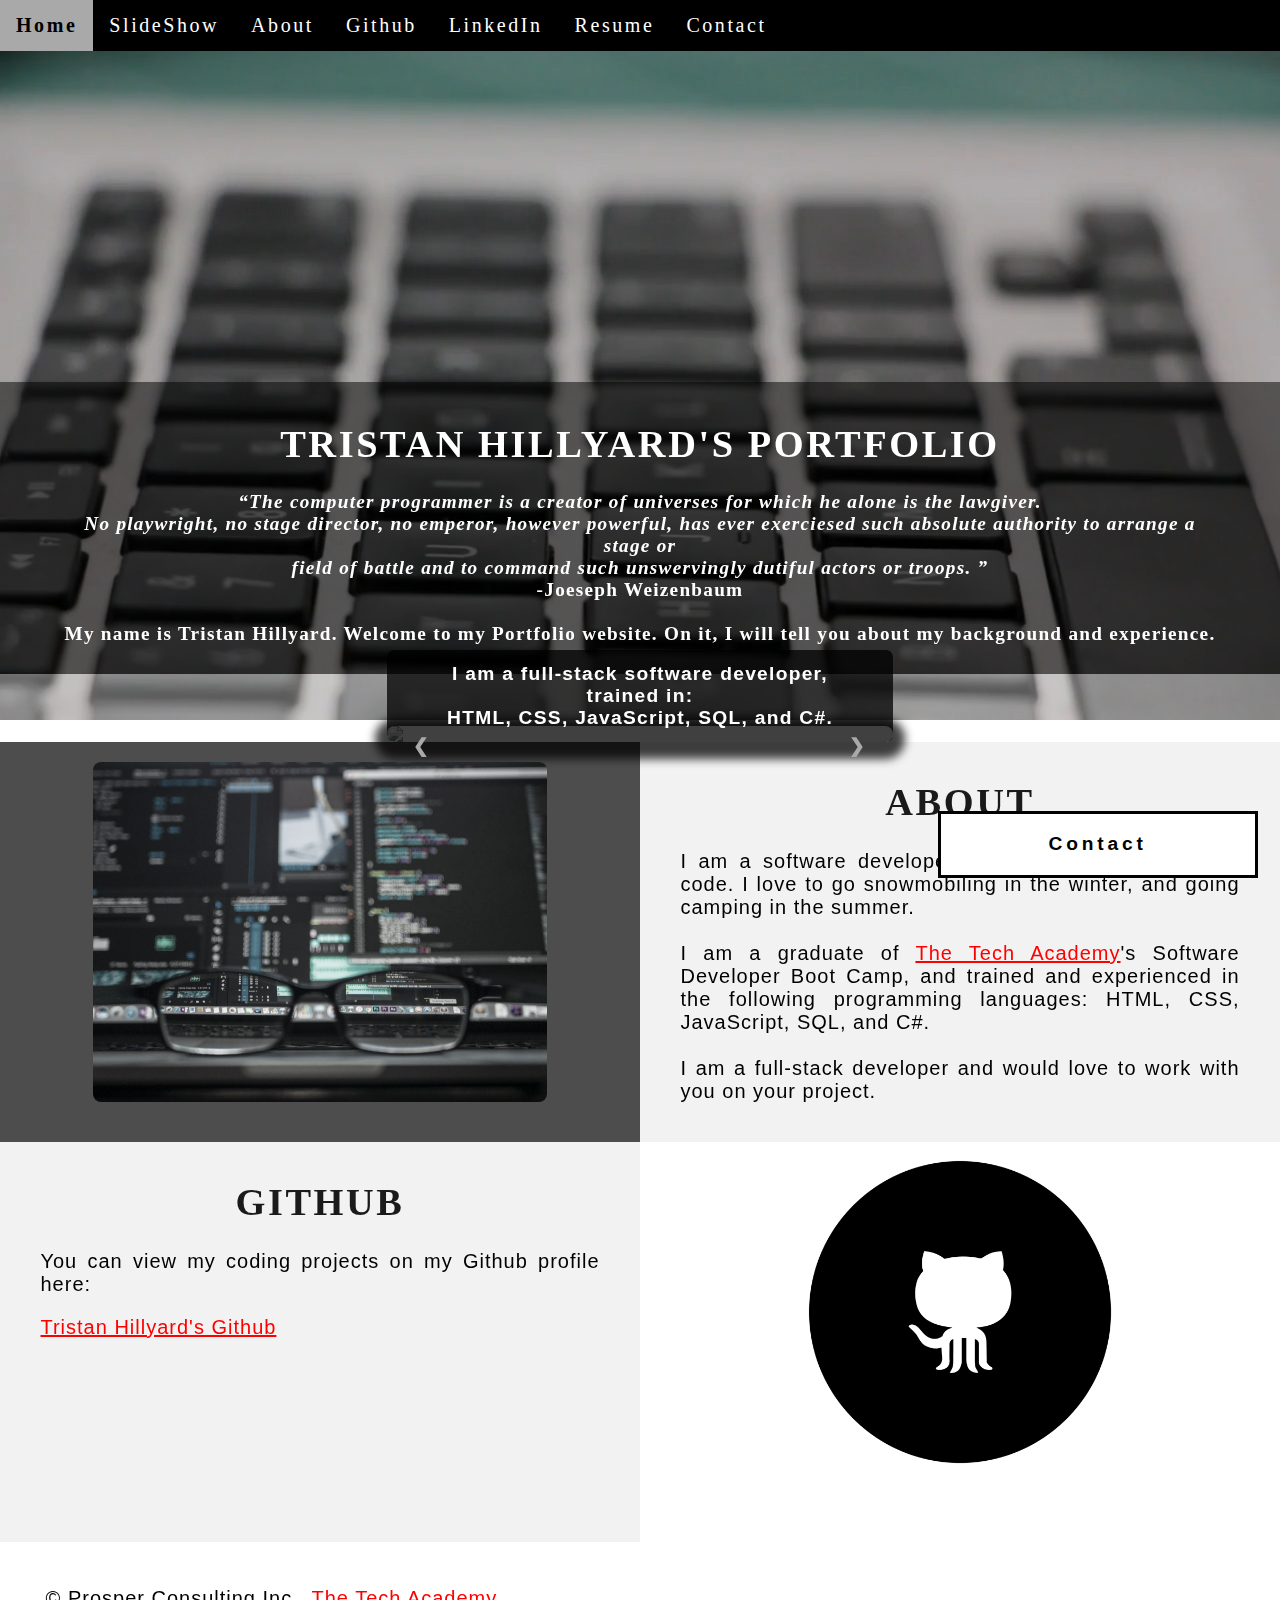
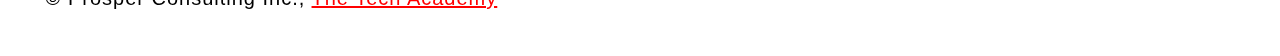
==== commit f127d46d: "Update with linked in and resume" ====
--- a/Final HTML&CSS Assignment/index.html
+++ b/Final HTML&CSS Assignment/index.html
@@ -14,6 +14,8 @@
                 <a href="#SlideShow">SlideShow</a>
                 <a href="#About">About</a>
                 <a href="#Github">Github</a>
+                <a href="https://www.linkedin.com/in/tristan-hillyard-172th/">LinkedIn</a>
+                <a href="https://docs.google.com/document/d/1f-tpFVX5rRuBh0Uv4_dECVd4CuU7UBOhMBhoIP0NEME/edit">Resume</a>
                 <a onclick="openform()" ondblclick="closeform()">Contact</a> <!--Makes it so that our openForm function runs when we click contact-->
             </div>
 
